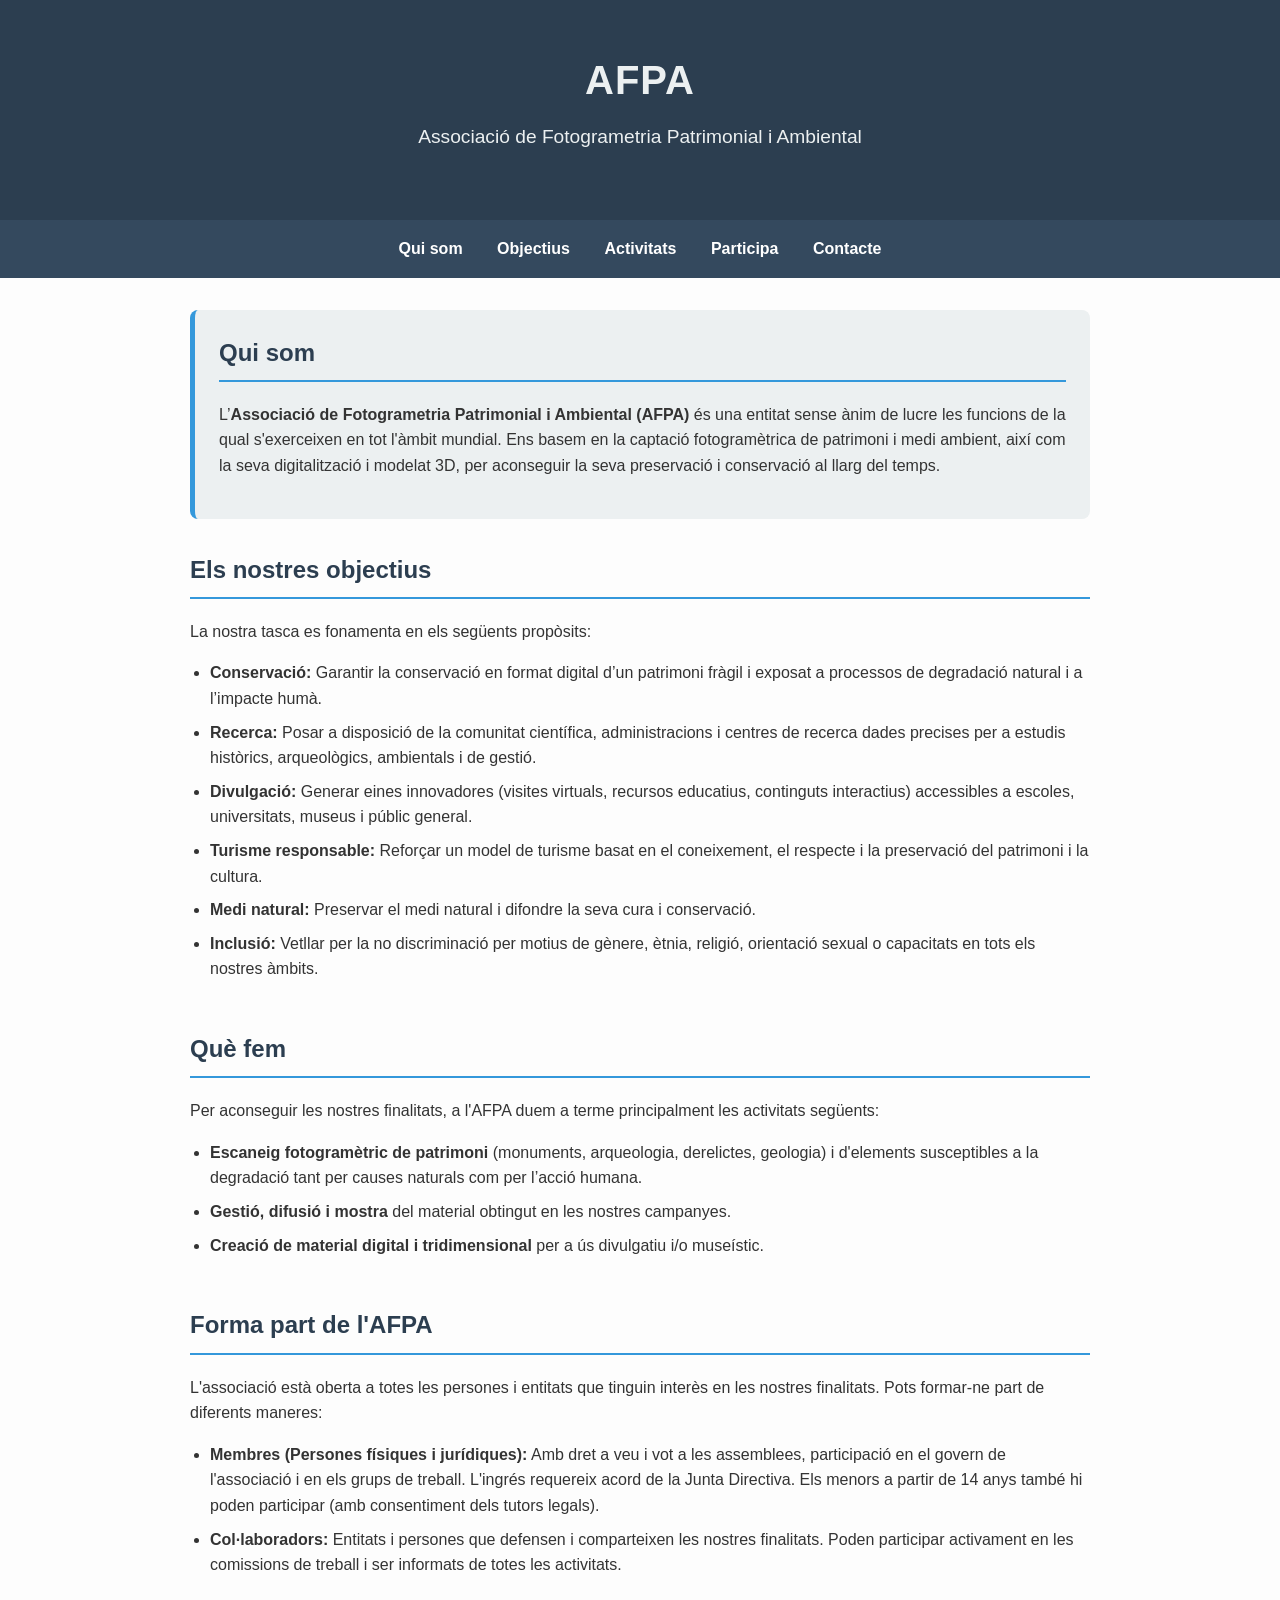
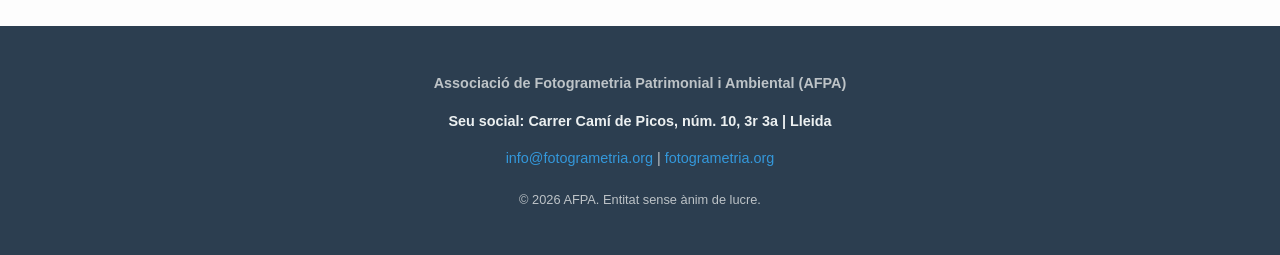
==== index.html @ 76d8d600 "Create index.html" ====
<!DOCTYPE html>
<html lang="ca">
<head>
    <meta charset="UTF-8">
    <meta name="viewport" content="width=device-width, initial-scale=1.0">
    <meta name="description" content="Pàgina oficial de l'Associació de Fotogrametria Patrimonial i Ambiental (AFPA). Captació, digitalització i modelat 3D per a la preservació del patrimoni.">
    <title>AFPA - Associació de Fotogrametria Patrimonial i Ambiental</title>
    <style>
        body {
            font-family: 'Segoe UI', Tahoma, Geneva, Verdana, sans-serif;
            line-height: 1.6;
            margin: 0;
            padding: 0;
            color: #333;
            background-color: #fdfdfd;
        }
        header {
            background-color: #2c3e50;
            color: #ecf0f1;
            padding: 3rem 1rem;
            text-align: center;
        }
        header h1 {
            margin: 0;
            font-size: 2.5rem;
            letter-spacing: 1px;
        }
        header p {
            font-size: 1.2rem;
            margin-top: 10px;
            font-weight: 300;
        }
        nav {
            background-color: #34495e;
            padding: 1rem;
            text-align: center;
            position: sticky;
            top: 0;
            z-index: 100;
        }
        nav a {
            color: #fff;
            margin: 0 15px;
            text-decoration: none;
            font-weight: bold;
            transition: color 0.3s;
        }
        nav a:hover {
            color: #3498db;
        }
        main {
            max-width: 900px;
            margin: 2rem auto;
            padding: 0 1.5rem;
        }
        section {
            margin-bottom: 3rem;
        }
        h2 {
            border-bottom: 2px solid #3498db;
            padding-bottom: 0.5rem;
            color: #2c3e50;
            margin-top: 0;
        }
        ul {
            padding-left: 20px;
        }
        li {
            margin-bottom: 0.5rem;
        }
        .highlight-box {
            background-color: #ecf0f1;
            padding: 1.5rem;
            border-radius: 8px;
            border-left: 5px solid #3498db;
            margin-bottom: 2rem;
        }
        footer {
            background-color: #2c3e50;
            color: #bdc3c7;
            text-align: center;
            padding: 2rem 1rem;
            margin-top: 3rem;
            font-size: 0.9rem;
        }
        .contact-info {
            font-weight: bold;
            color: #ecf0f1;
        }
    </style>
</head>
<body>

    <header>
        <h1>AFPA</h1>
        <p>Associació de Fotogrametria Patrimonial i Ambiental</p>
    </header>

    <nav>
        <a href="#qui-som">Qui som</a>
        <a href="#objectius">Objectius</a>
        <a href="#activitats">Activitats</a>
        <a href="#participa">Participa</a>
        <a href="#contacte">Contacte</a>
    </nav>

    <main>
        <section id="qui-som" class="highlight-box">
            <h2>Qui som</h2>
            <p>L’<strong>Associació de Fotogrametria Patrimonial i Ambiental (AFPA)</strong> és una entitat sense ànim de lucre les funcions de la qual s'exerceixen en tot l'àmbit mundial. Ens basem en la captació fotogramètrica de patrimoni i medi ambient, així com la seva digitalització i modelat 3D, per aconseguir la seva preservació i conservació al llarg del temps.</p>
        </section>

        <section id="objectius">
            <h2>Els nostres objectius</h2>
            <p>La nostra tasca es fonamenta en els següents propòsits:</p>
            <ul>
                <li><strong>Conservació:</strong> Garantir la conservació en format digital d’un patrimoni fràgil i exposat a processos de degradació natural i a l’impacte humà.</li>
                <li><strong>Recerca:</strong> Posar a disposició de la comunitat científica, administracions i centres de recerca dades precises per a estudis històrics, arqueològics, ambientals i de gestió.</li>
                <li><strong>Divulgació:</strong> Generar eines innovadores (visites virtuals, recursos educatius, continguts interactius) accessibles a escoles, universitats, museus i públic general.</li>
                <li><strong>Turisme responsable:</strong> Reforçar un model de turisme basat en el coneixement, el respecte i la preservació del patrimoni i la cultura.</li>
                <li><strong>Medi natural:</strong> Preservar el medi natural i difondre la seva cura i conservació.</li>
                <li><strong>Inclusió:</strong> Vetllar per la no discriminació per motius de gènere, ètnia, religió, orientació sexual o capacitats en tots els nostres àmbits.</li>
            </ul>
        </section>

        <section id="activitats">
            <h2>Què fem</h2>
            <p>Per aconseguir les nostres finalitats, a l'AFPA duem a terme principalment les activitats següents:</p>
            <ul>
                <li><strong>Escaneig fotogramètric de patrimoni</strong> (monuments, arqueologia, derelictes, geologia) i d'elements susceptibles a la degradació tant per causes naturals com per l’acció humana.</li>
                <li><strong>Gestió, difusió i mostra</strong> del material obtingut en les nostres campanyes.</li>
                <li><strong>Creació de material digital i tridimensional</strong> per a ús divulgatiu i/o museístic.</li>
            </ul>
        </section>

        <section id="participa">
            <h2>Forma part de l'AFPA</h2>
            <p>L'associació està oberta a totes les persones i entitats que tinguin interès en les nostres finalitats. Pots formar-ne part de diferents maneres:</p>
            <ul>
                <li><strong>Membres (Persones físiques i jurídiques):</strong> Amb dret a veu i vot a les assemblees, participació en el govern de l'associació i en els grups de treball. L'ingrés requereix acord de la Junta Directiva. Els menors a partir de 14 anys també hi poden participar (amb consentiment dels tutors legals).</li>
                <li><strong>Col·laboradors:</strong> Entitats i persones que defensen i comparteixen les nostres finalitats. Poden participar activament en les comissions de treball i ser informats de totes les activitats.</li>
            </ul>
        </section>

    </main>

    <footer id="contacte">
        <p><strong>Associació de Fotogrametria Patrimonial i Ambiental (AFPA)</strong></p>
        <p class="contact-info">Seu social: Carrer Camí de Picos, núm. 10, 3r 3a | Lleida</p>
        <p><a href="mailto:info@fotogrametria.org" style="color: #3498db; text-decoration: none;">info@fotogrametria.org</a> | <a href="http://fotogrametria.org" style="color: #3498db; text-decoration: none;">fotogrametria.org</a></p>
        <p style="margin-top: 20px; font-size: 0.8rem;">&copy; 2026 AFPA. Entitat sense ànim de lucre.</p>
    </footer>

</body>
</html>
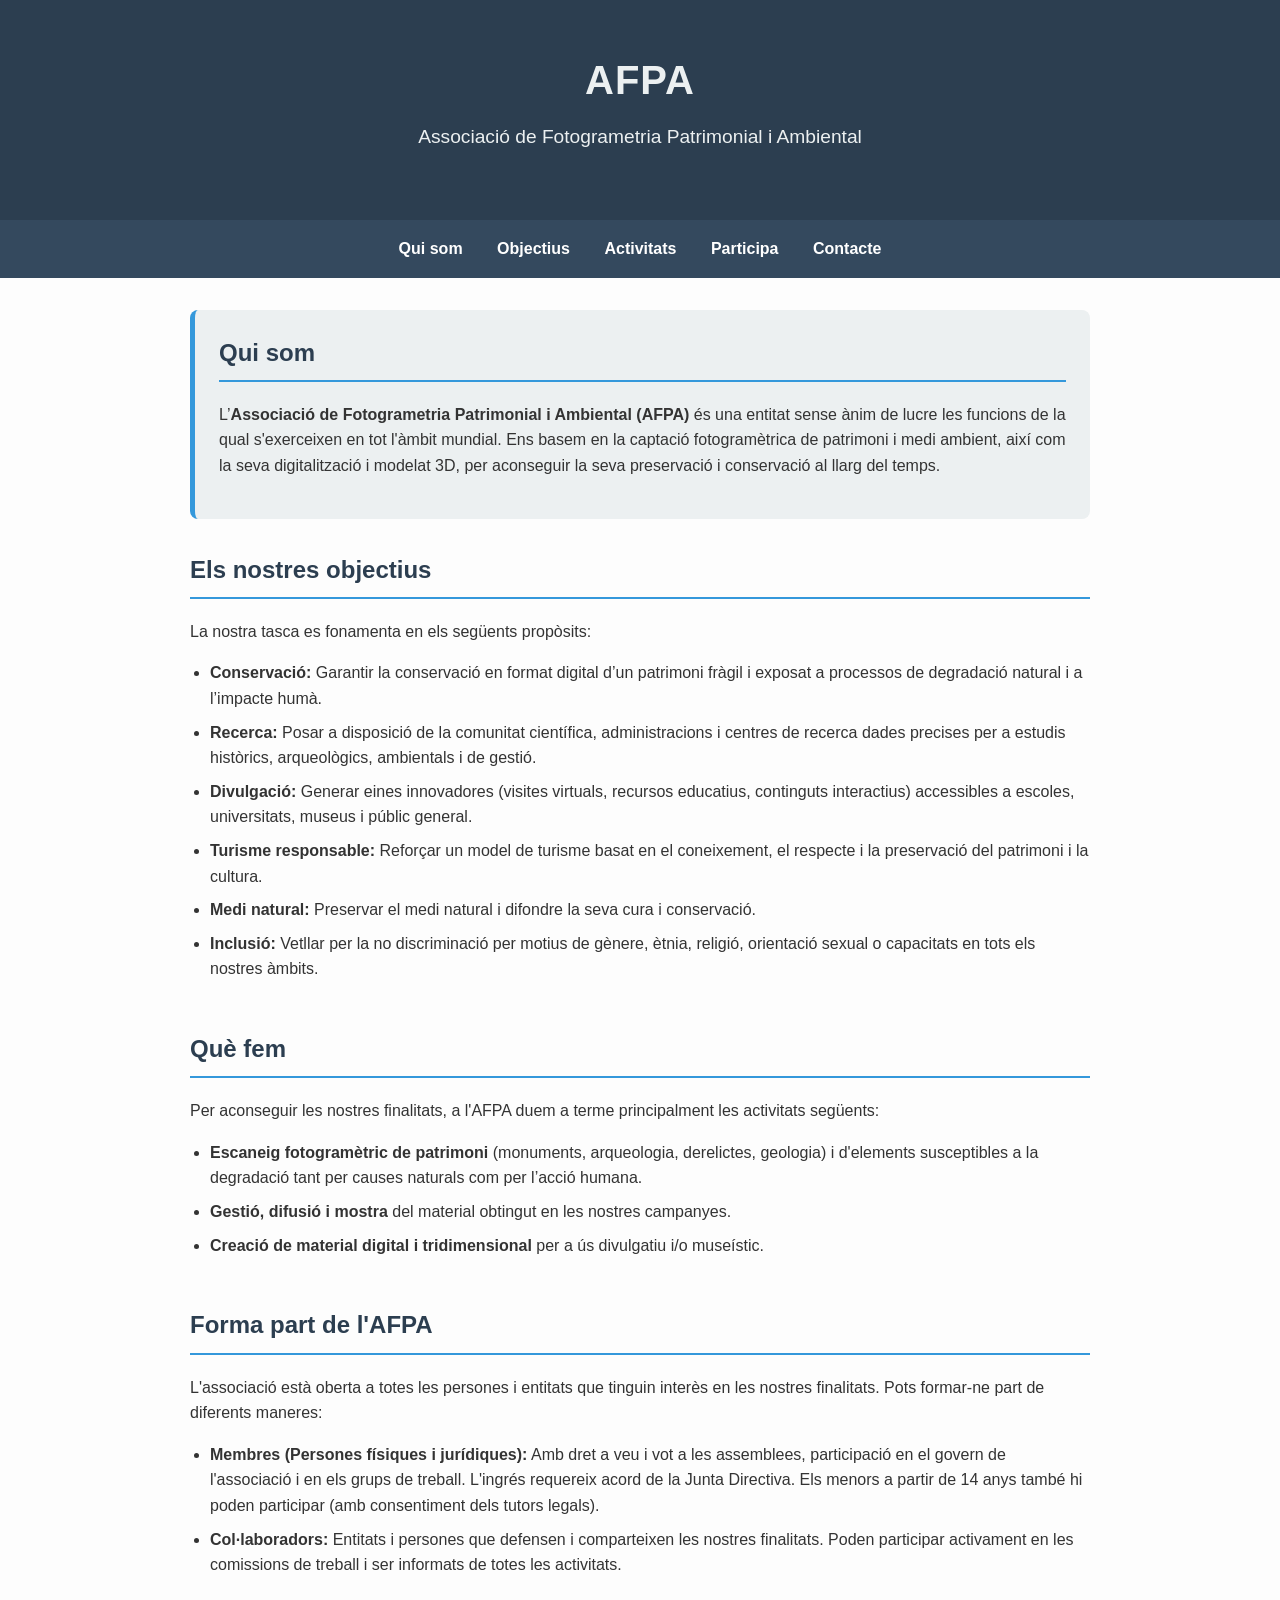
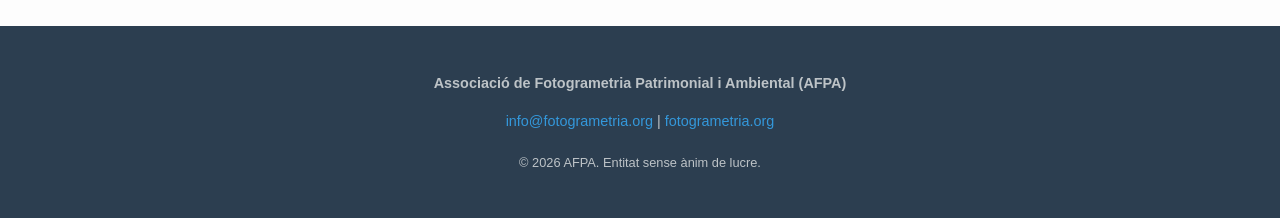
==== commit 234bcf13: "Update index.html" ====
--- a/index.html
+++ b/index.html
@@ -146,7 +146,6 @@
 
     <footer id="contacte">
         <p><strong>Associació de Fotogrametria Patrimonial i Ambiental (AFPA)</strong></p>
-        <p class="contact-info">Seu social: Carrer Camí de Picos, núm. 10, 3r 3a | Lleida</p>
         <p><a href="mailto:info@fotogrametria.org" style="color: #3498db; text-decoration: none;">info@fotogrametria.org</a> | <a href="http://fotogrametria.org" style="color: #3498db; text-decoration: none;">fotogrametria.org</a></p>
         <p style="margin-top: 20px; font-size: 0.8rem;">&copy; 2026 AFPA. Entitat sense ànim de lucre.</p>
     </footer>
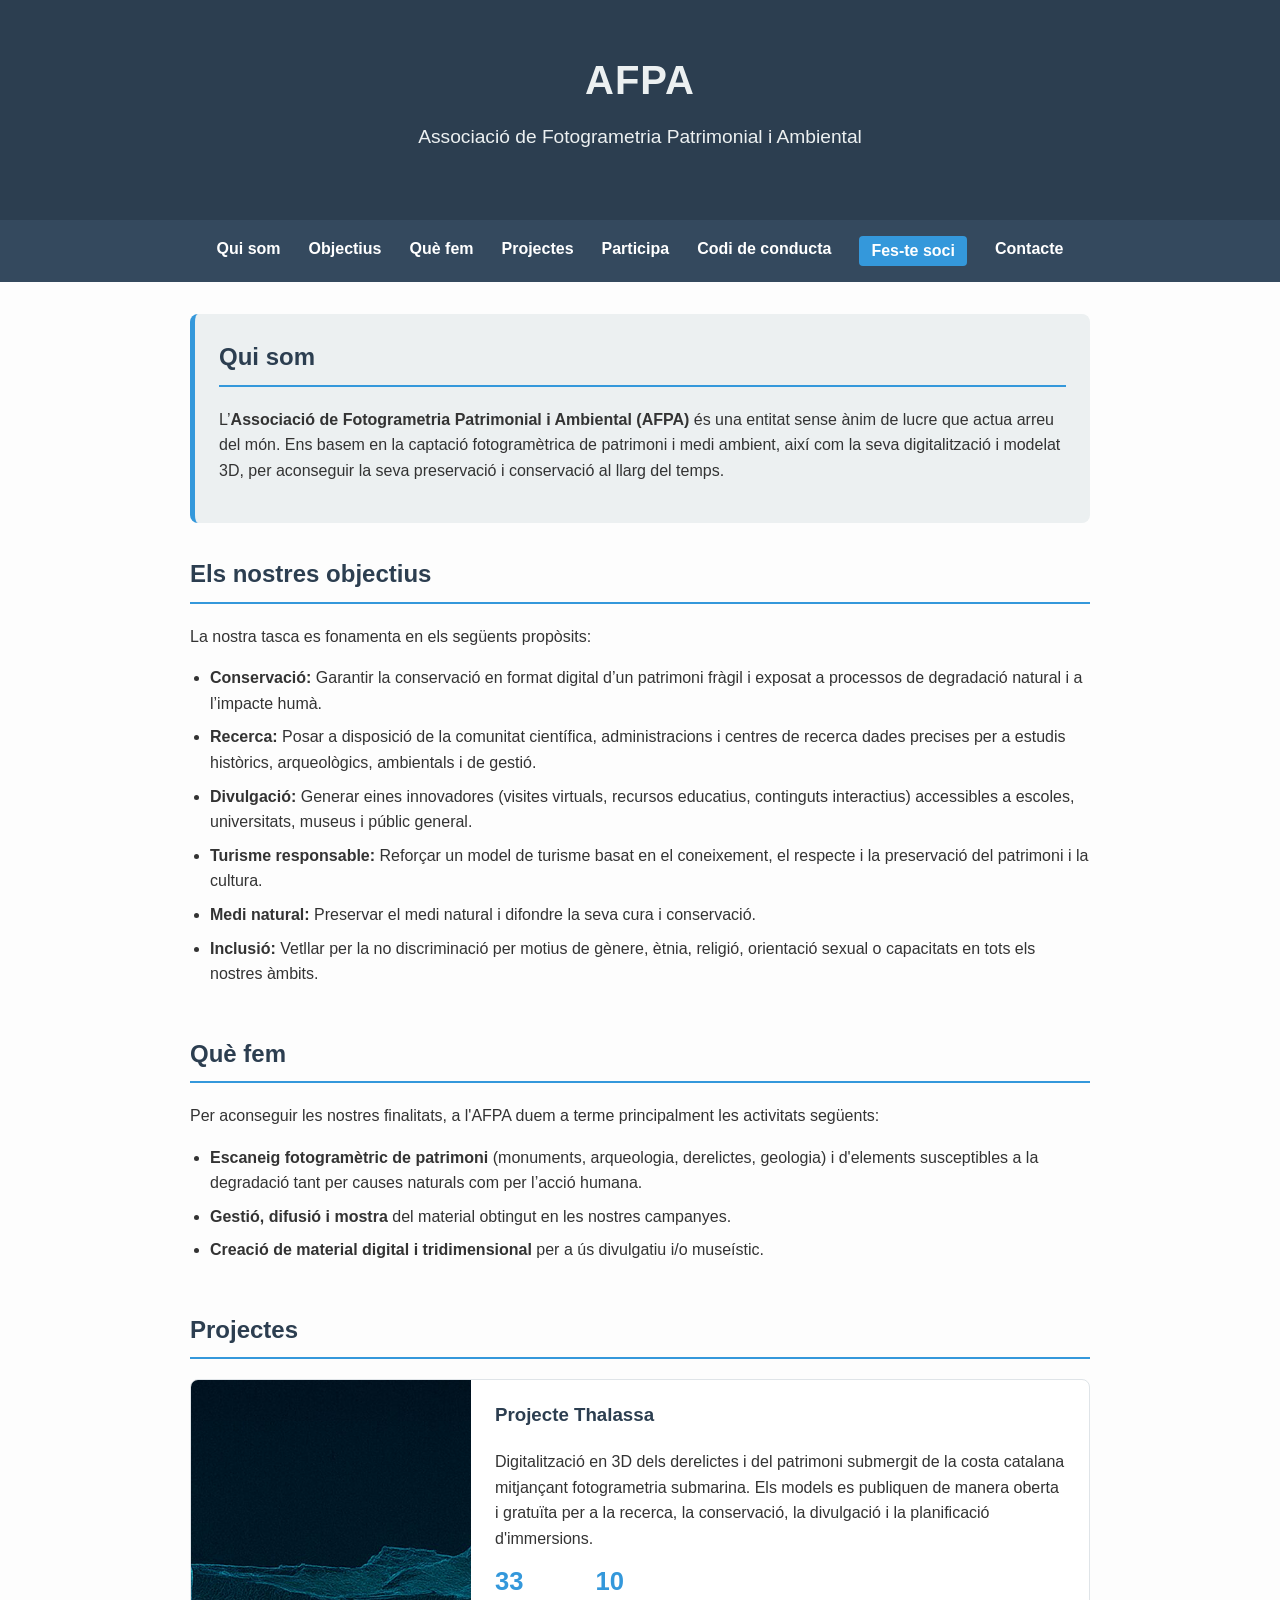
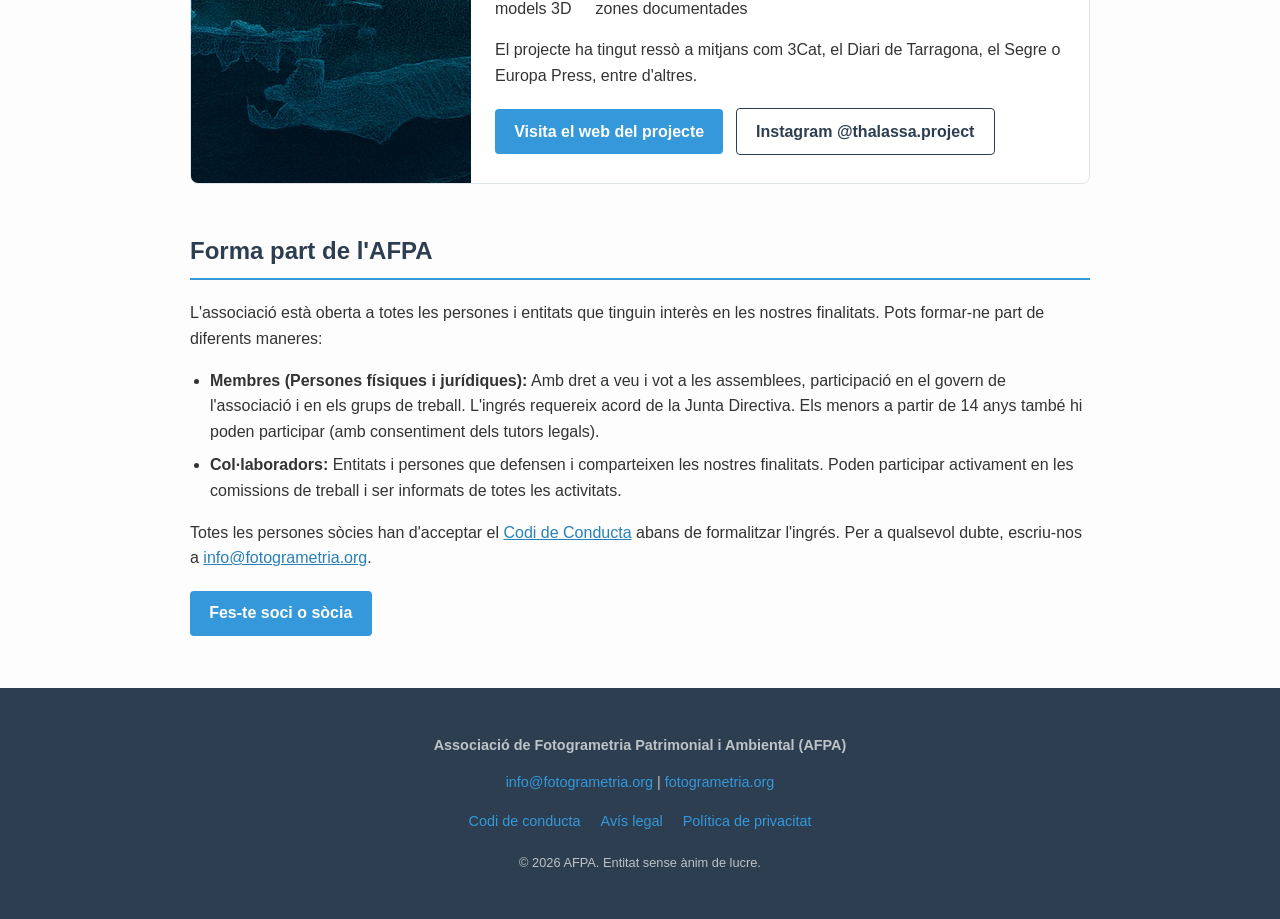
==== commit a328e4b1: "Actualització pàgina web." ====
--- a/index.html
+++ b/index.html
@@ -3,91 +3,22 @@
 <head>
     <meta charset="UTF-8">
     <meta name="viewport" content="width=device-width, initial-scale=1.0">
+    <title>AFPA - Associació de Fotogrametria Patrimonial i Ambiental</title>
     <meta name="description" content="Pàgina oficial de l'Associació de Fotogrametria Patrimonial i Ambiental (AFPA). Captació, digitalització i modelat 3D per a la preservació del patrimoni.">
-    <title>AFPA - Associació de Fotogrametria Patrimonial i Ambiental</title>
-    <style>
-        body {
-            font-family: 'Segoe UI', Tahoma, Geneva, Verdana, sans-serif;
-            line-height: 1.6;
-            margin: 0;
-            padding: 0;
-            color: #333;
-            background-color: #fdfdfd;
-        }
-        header {
-            background-color: #2c3e50;
-            color: #ecf0f1;
-            padding: 3rem 1rem;
-            text-align: center;
-        }
-        header h1 {
-            margin: 0;
-            font-size: 2.5rem;
-            letter-spacing: 1px;
-        }
-        header p {
-            font-size: 1.2rem;
-            margin-top: 10px;
-            font-weight: 300;
-        }
-        nav {
-            background-color: #34495e;
-            padding: 1rem;
-            text-align: center;
-            position: sticky;
-            top: 0;
-            z-index: 100;
-        }
-        nav a {
-            color: #fff;
-            margin: 0 15px;
-            text-decoration: none;
-            font-weight: bold;
-            transition: color 0.3s;
-        }
-        nav a:hover {
-            color: #3498db;
-        }
-        main {
-            max-width: 900px;
-            margin: 2rem auto;
-            padding: 0 1.5rem;
-        }
-        section {
-            margin-bottom: 3rem;
-        }
-        h2 {
-            border-bottom: 2px solid #3498db;
-            padding-bottom: 0.5rem;
-            color: #2c3e50;
-            margin-top: 0;
-        }
-        ul {
-            padding-left: 20px;
-        }
-        li {
-            margin-bottom: 0.5rem;
-        }
-        .highlight-box {
-            background-color: #ecf0f1;
-            padding: 1.5rem;
-            border-radius: 8px;
-            border-left: 5px solid #3498db;
-            margin-bottom: 2rem;
-        }
-        footer {
-            background-color: #2c3e50;
-            color: #bdc3c7;
-            text-align: center;
-            padding: 2rem 1rem;
-            margin-top: 3rem;
-            font-size: 0.9rem;
-        }
-        .contact-info {
-            font-weight: bold;
-            color: #ecf0f1;
-        }
-    </style>
+    <link rel="canonical" href="https://fotogrametria.org/">
+    <link rel="icon" href="favicon.svg" type="image/svg+xml">
+    <meta property="og:type" content="website">
+    <meta property="og:site_name" content="AFPA">
+    <meta property="og:title" content="AFPA - Associació de Fotogrametria Patrimonial i Ambiental">
+    <meta property="og:description" content="Pàgina oficial de l'Associació de Fotogrametria Patrimonial i Ambiental (AFPA). Captació, digitalització i modelat 3D per a la preservació del patrimoni.">
+    <meta property="og:url" content="https://fotogrametria.org/">
+    <meta property="og:image" content="https://fotogrametria.org/images/thalassa.jpg">
+    <meta property="og:locale" content="ca_ES">
+    <meta name="twitter:card" content="summary_large_image">
+    <link rel="stylesheet" href="style.css">
+    <script type="application/ld+json">
+    {"@context": "https://schema.org", "@type": "NGO", "name": "Associació de Fotogrametria Patrimonial i Ambiental", "alternateName": "AFPA", "url": "https://fotogrametria.org/", "email": "info@fotogrametria.org", "description": "Entitat sense ànim de lucre dedicada a la captació fotogramètrica, la digitalització i el modelat 3D del patrimoni i el medi ambient per preservar-los.", "subOrganization": {"@type": "Project", "name": "Projecte Thalassa", "url": "https://thalassa-project.org/"}}
+    </script>
 </head>
 <body>
 
@@ -96,18 +27,21 @@
         <p>Associació de Fotogrametria Patrimonial i Ambiental</p>
     </header>
 
-    <nav>
+    <nav aria-label="Navegació principal">
         <a href="#qui-som">Qui som</a>
         <a href="#objectius">Objectius</a>
-        <a href="#activitats">Activitats</a>
+        <a href="#activitats">Què fem</a>
+        <a href="#projectes">Projectes</a>
         <a href="#participa">Participa</a>
+        <a href="codi-conducta.html">Codi de conducta</a>
+        <a href="alta-soci.html" class="nav-cta">Fes-te soci</a>
         <a href="#contacte">Contacte</a>
     </nav>
 
     <main>
         <section id="qui-som" class="highlight-box">
             <h2>Qui som</h2>
-            <p>L’<strong>Associació de Fotogrametria Patrimonial i Ambiental (AFPA)</strong> és una entitat sense ànim de lucre les funcions de la qual s'exerceixen en tot l'àmbit mundial. Ens basem en la captació fotogramètrica de patrimoni i medi ambient, així com la seva digitalització i modelat 3D, per aconseguir la seva preservació i conservació al llarg del temps.</p>
+            <p>L’<strong>Associació de Fotogrametria Patrimonial i Ambiental (AFPA)</strong> és una entitat sense ànim de lucre que actua arreu del món. Ens basem en la captació fotogramètrica de patrimoni i medi ambient, així com la seva digitalització i modelat 3D, per aconseguir la seva preservació i conservació al llarg del temps.</p>
         </section>
 
         <section id="objectius">
@@ -133,6 +67,24 @@
             </ul>
         </section>
 
+        <section id="projectes">
+            <h2>Projectes</h2>
+            <article class="project-card">
+                <img src="images/thalassa.jpg" alt="Model 3D del derelicte Dragonera, al Parc Subaquàtic del Port de Tarragona" width="1200" height="630" loading="lazy">
+                <div class="project-card-body">
+                    <h3>Projecte Thalassa</h3>
+                    <p>Digitalització en 3D dels derelictes i del patrimoni submergit de la costa catalana mitjançant fotogrametria submarina. Els models es publiquen de manera oberta i gratuïta per a la recerca, la conservació, la divulgació i la planificació d'immersions.</p>
+                    <ul class="project-figures">
+                        <li><strong>33</strong> models 3D</li>
+                        <li><strong>10</strong> zones documentades</li>
+                    </ul>
+                    <p>El projecte ha tingut ressò a mitjans com 3Cat, el Diari de Tarragona, el Segre o Europa Press, entre d'altres.</p>
+                    <a class="button" href="https://thalassa-project.org/">Visita el web del projecte</a>
+                    <a class="button button-secondary" href="https://instagram.com/thalassa.project">Instagram @thalassa.project</a>
+                </div>
+            </article>
+        </section>
+
         <section id="participa">
             <h2>Forma part de l'AFPA</h2>
             <p>L'associació està oberta a totes les persones i entitats que tinguin interès en les nostres finalitats. Pots formar-ne part de diferents maneres:</p>
@@ -140,14 +92,21 @@
                 <li><strong>Membres (Persones físiques i jurídiques):</strong> Amb dret a veu i vot a les assemblees, participació en el govern de l'associació i en els grups de treball. L'ingrés requereix acord de la Junta Directiva. Els menors a partir de 14 anys també hi poden participar (amb consentiment dels tutors legals).</li>
                 <li><strong>Col·laboradors:</strong> Entitats i persones que defensen i comparteixen les nostres finalitats. Poden participar activament en les comissions de treball i ser informats de totes les activitats.</li>
             </ul>
+            <p>Totes les persones sòcies han d'acceptar el <a href="codi-conducta.html">Codi de Conducta</a> abans de formalitzar l'ingrés. Per a qualsevol dubte, escriu-nos a <a href="mailto:info@fotogrametria.org">info@fotogrametria.org</a>.</p>
+            <a class="button" href="alta-soci.html">Fes-te soci o sòcia</a>
         </section>
 
     </main>
 
     <footer id="contacte">
         <p><strong>Associació de Fotogrametria Patrimonial i Ambiental (AFPA)</strong></p>
-        <p><a href="mailto:info@fotogrametria.org" style="color: #3498db; text-decoration: none;">info@fotogrametria.org</a> | <a href="http://fotogrametria.org" style="color: #3498db; text-decoration: none;">fotogrametria.org</a></p>
-        <p style="margin-top: 20px; font-size: 0.8rem;">&copy; 2026 AFPA. Entitat sense ànim de lucre.</p>
+        <p><a href="mailto:info@fotogrametria.org">info@fotogrametria.org</a> | <a href="https://fotogrametria.org">fotogrametria.org</a></p>
+        <p class="footer-links">
+            <a href="codi-conducta.html">Codi de conducta</a>
+            <a href="avis-legal.html">Avís legal</a>
+            <a href="privacitat.html">Política de privacitat</a>
+        </p>
+        <p class="footer-small">&copy; 2026 AFPA. Entitat sense ànim de lucre.</p>
     </footer>
 
 </body>
--- a/style.css
+++ b/style.css
@@ -0,0 +1,312 @@
+body {
+    font-family: 'Segoe UI', Tahoma, Geneva, Verdana, sans-serif;
+    line-height: 1.6;
+    margin: 0;
+    padding: 0;
+    color: #333;
+    background-color: #fdfdfd;
+}
+header {
+    background-color: #2c3e50;
+    color: #ecf0f1;
+    padding: 3rem 1rem;
+    text-align: center;
+}
+header h1 {
+    margin: 0;
+    font-size: 2.5rem;
+    letter-spacing: 1px;
+}
+header p {
+    font-size: 1.2rem;
+    margin-top: 10px;
+    font-weight: 300;
+}
+nav {
+    background-color: #34495e;
+    padding: 1rem;
+    position: sticky;
+    top: 0;
+    z-index: 100;
+    display: flex;
+    flex-wrap: wrap;
+    justify-content: center;
+    gap: 0.5rem 1.75rem;
+}
+nav a {
+    color: #fff;
+    text-decoration: none;
+    font-weight: bold;
+    transition: color 0.3s;
+}
+nav a:hover {
+    color: #3498db;
+}
+main {
+    max-width: 900px;
+    margin: 2rem auto;
+    padding: 0 1.5rem;
+}
+section {
+    margin-bottom: 3rem;
+}
+h2 {
+    border-bottom: 2px solid #3498db;
+    padding-bottom: 0.5rem;
+    color: #2c3e50;
+    margin-top: 0;
+}
+h3 {
+    color: #2c3e50;
+}
+ul, ol {
+    padding-left: 20px;
+}
+li {
+    margin-bottom: 0.5rem;
+}
+.highlight-box {
+    background-color: #ecf0f1;
+    padding: 1.5rem;
+    border-radius: 8px;
+    border-left: 5px solid #3498db;
+    margin-bottom: 2rem;
+}
+.toc {
+    background-color: #ecf0f1;
+    padding: 1.5rem 1.5rem 1.5rem 2.5rem;
+    border-radius: 8px;
+    margin-bottom: 2.5rem;
+}
+.toc a {
+    color: #2c3e50;
+    text-decoration: none;
+}
+.toc a:hover {
+    color: #3498db;
+    text-decoration: underline;
+}
+.note {
+    font-style: italic;
+    color: #555;
+    border-left: 3px solid #bdc3c7;
+    padding-left: 1rem;
+    margin-top: 1rem;
+}
+.acceptance-box {
+    background-color: #2c3e50;
+    color: #ecf0f1;
+    padding: 2rem;
+    border-radius: 8px;
+    margin-top: 1rem;
+}
+.acceptance-box p {
+    margin: 0;
+}
+.acceptance-form {
+    margin-top: 1.5rem;
+    display: flex;
+    align-items: center;
+    gap: 0.75rem;
+}
+.acceptance-form input[type="checkbox"] {
+    width: 20px;
+    height: 20px;
+    flex-shrink: 0;
+}
+.acceptance-form label {
+    font-size: 0.95rem;
+}
+footer {
+    background-color: #2c3e50;
+    color: #bdc3c7;
+    text-align: center;
+    padding: 2rem 1rem;
+    margin-top: 3rem;
+    font-size: 0.9rem;
+}
+.contact-info {
+    font-weight: bold;
+    color: #ecf0f1;
+}
+    
+
+a {
+    color: #2980b9;
+}
+nav a:focus-visible,
+a:focus-visible {
+    outline: 2px solid #3498db;
+    outline-offset: 2px;
+}
+footer a {
+    color: #3498db;
+    text-decoration: none;
+}
+footer a:hover {
+    text-decoration: underline;
+}
+.footer-links {
+    margin-top: 1rem;
+}
+.footer-links a {
+    margin: 0 0.5rem;
+}
+.footer-small {
+    margin-top: 20px;
+    font-size: 0.8rem;
+}
+
+/* Projects */
+.project-card {
+    display: grid;
+    grid-template-columns: 280px 1fr;
+    gap: 1.5rem;
+    background: #fff;
+    border: 1px solid #dfe4e8;
+    border-radius: 8px;
+    overflow: hidden;
+}
+.project-card img {
+    width: 100%;
+    height: 100%;
+    object-fit: cover;
+    display: block;
+}
+.project-card-body {
+    padding: 1.25rem 1.5rem 1.5rem 0;
+}
+.project-card-body h3 {
+    margin-top: 0;
+}
+.project-figures {
+    display: flex;
+    flex-wrap: wrap;
+    gap: 1.5rem;
+    margin: 1rem 0;
+    padding: 0;
+    list-style: none;
+}
+.project-figures li {
+    margin: 0;
+}
+.project-figures strong {
+    display: block;
+    font-size: 1.6rem;
+    color: #3498db;
+    line-height: 1.1;
+}
+.button {
+    display: inline-block;
+    background: #3498db;
+    color: #fff;
+    padding: 0.6rem 1.2rem;
+    border-radius: 4px;
+    text-decoration: none;
+    font-weight: bold;
+    margin: 0.25rem 0.5rem 0.25rem 0;
+}
+.button:hover {
+    background: #2980b9;
+}
+.button-secondary {
+    background: transparent;
+    color: #2c3e50;
+    border: 1px solid #2c3e50;
+}
+.button-secondary:hover {
+    background: #2c3e50;
+    color: #fff;
+}
+.pending {
+    background: #fff3cd;
+    padding: 0 0.25rem;
+}
+
+nav a.nav-cta {
+    background: #3498db;
+    padding: 0.15rem 0.75rem;
+    border-radius: 4px;
+}
+nav a.nav-cta:hover {
+    background: #2980b9;
+    color: #fff;
+}
+
+/* Membership page */
+.benefits li {
+    margin-bottom: 0.75rem;
+}
+.fee-card {
+    display: inline-block;
+    background: #fff;
+    border: 1px solid #dfe4e8;
+    border-top: 4px solid #3498db;
+    border-radius: 8px;
+    padding: 1.25rem 2rem;
+    text-align: center;
+}
+.fee-amount {
+    display: block;
+    font-size: 2.6rem;
+    font-weight: bold;
+    color: #2c3e50;
+    line-height: 1.1;
+}
+.fee-period {
+    color: #7f8c8d;
+}
+.fee-card p {
+    margin: 0.75rem 0 0;
+}
+.steps {
+    counter-reset: step;
+    list-style: none;
+    padding: 0;
+}
+.steps li {
+    counter-increment: step;
+    position: relative;
+    padding: 0 0 1.25rem 3rem;
+}
+.steps li::before {
+    content: counter(step);
+    position: absolute;
+    left: 0;
+    top: 0;
+    width: 2rem;
+    height: 2rem;
+    border-radius: 50%;
+    background: #3498db;
+    color: #fff;
+    font-weight: bold;
+    display: flex;
+    align-items: center;
+    justify-content: center;
+}
+.steps li strong {
+    display: block;
+}
+
+@media (max-width: 640px) {
+    header {
+        padding: 2rem 1rem;
+    }
+    /* On phones the menu wraps to several lines: keep it in the page flow instead of stuck on top */
+    nav {
+        position: static;
+    }
+    header h1 {
+        font-size: 2rem;
+    }
+    .project-card {
+        grid-template-columns: 1fr;
+    }
+    .project-card img {
+        height: 180px;
+    }
+    .project-card-body {
+        padding: 0 1.25rem 1.25rem;
+    }
+}
+
